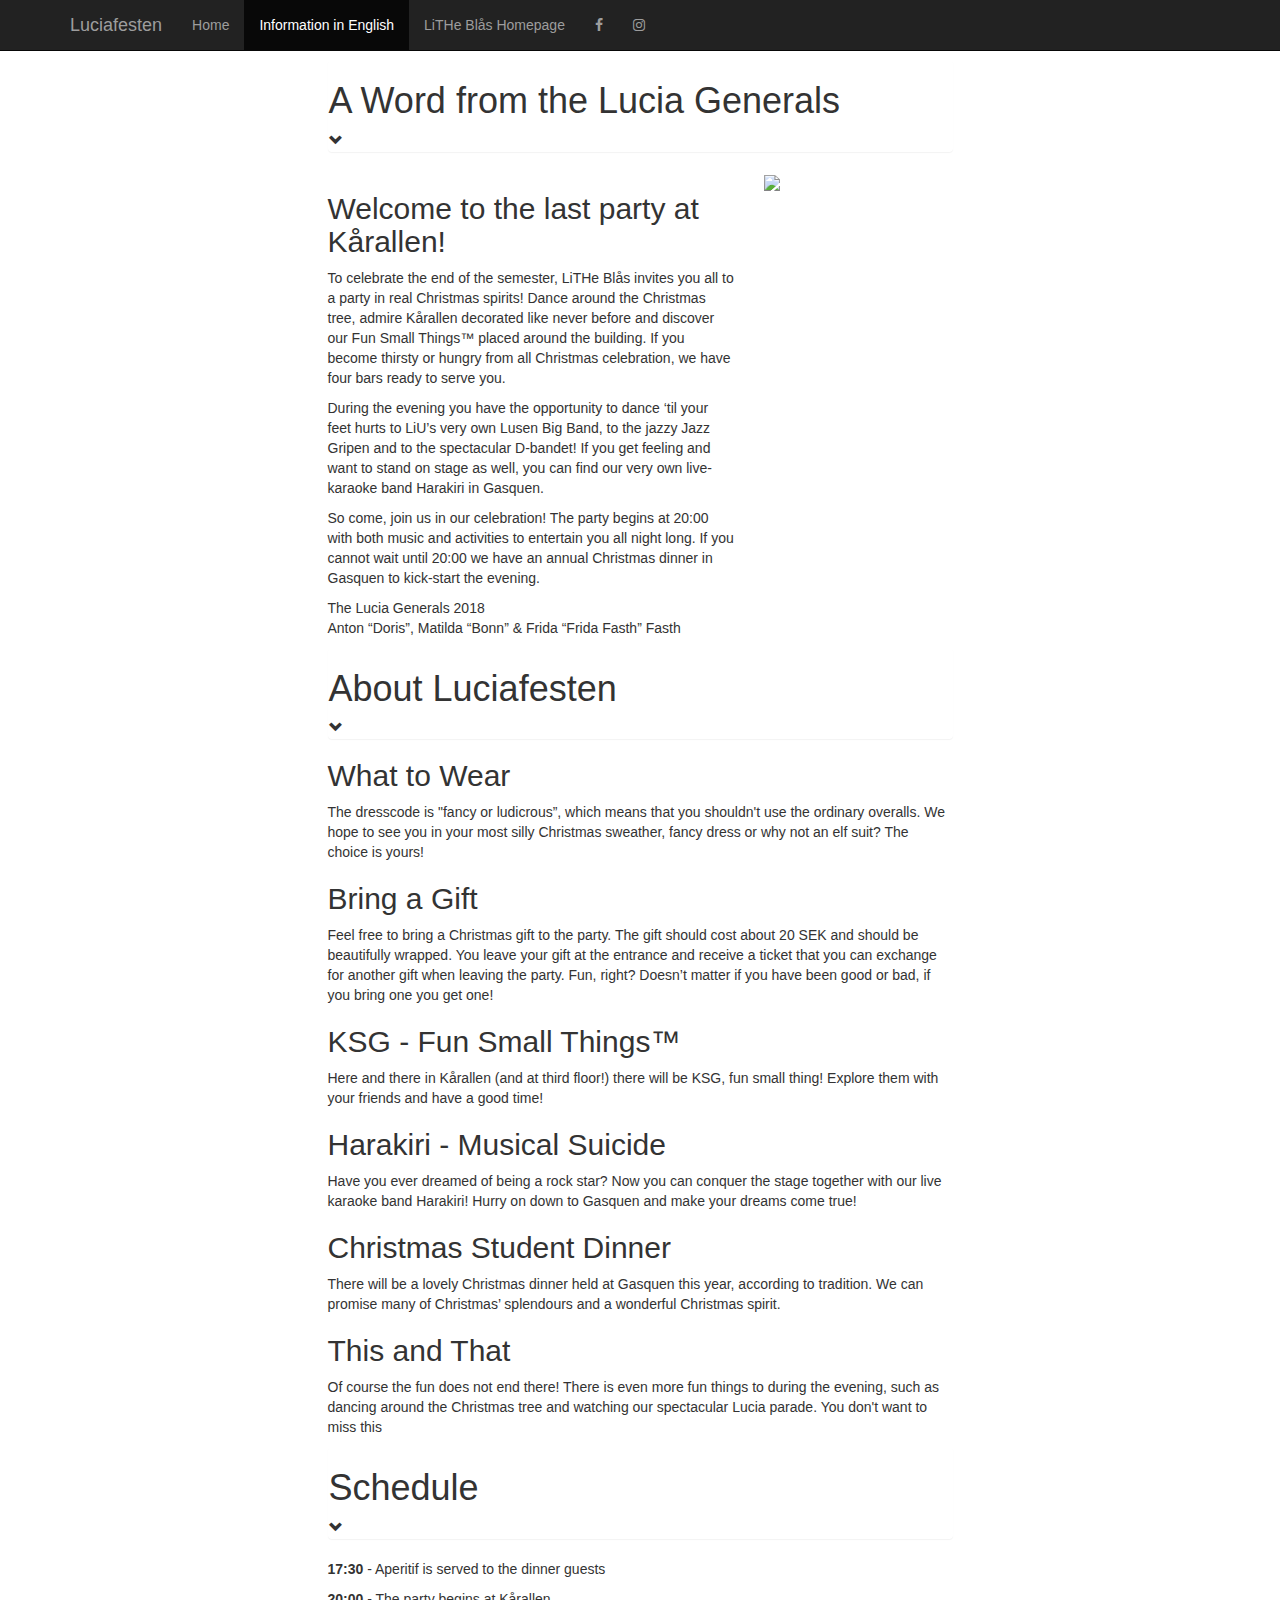
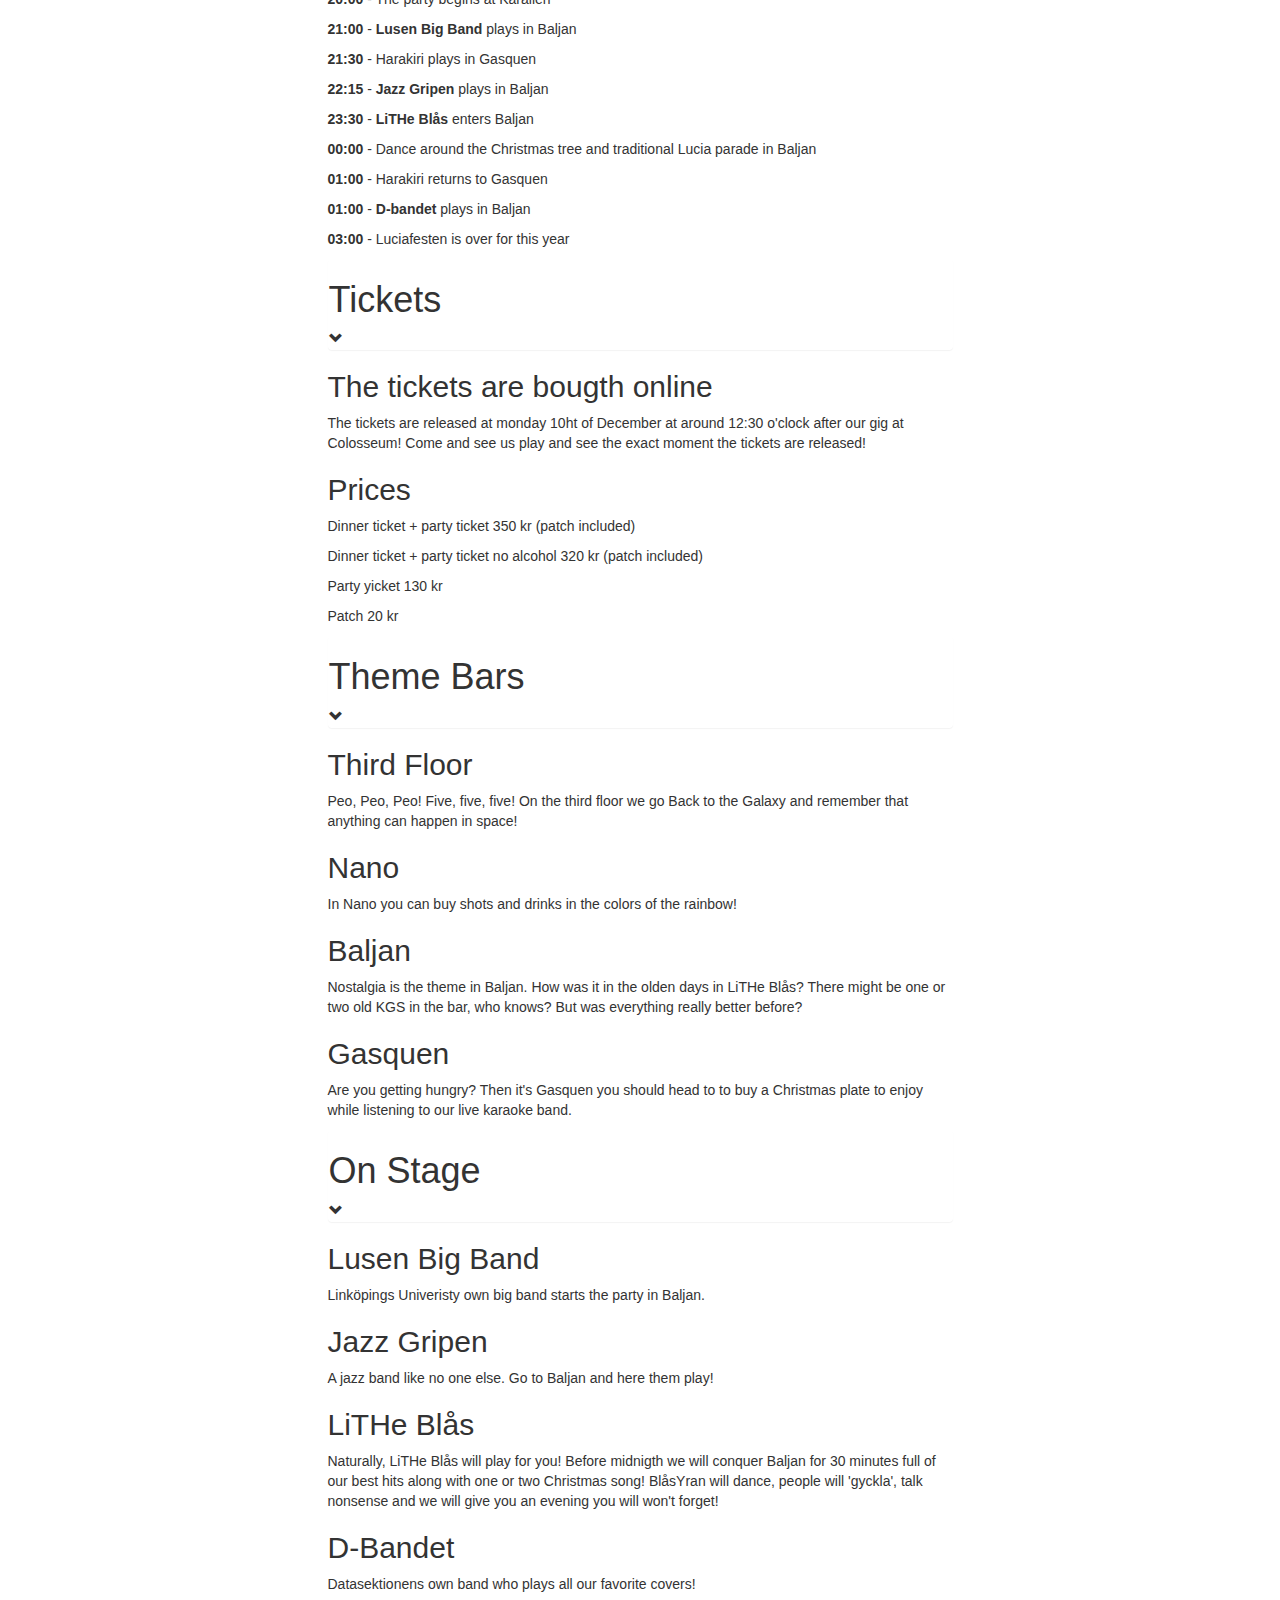
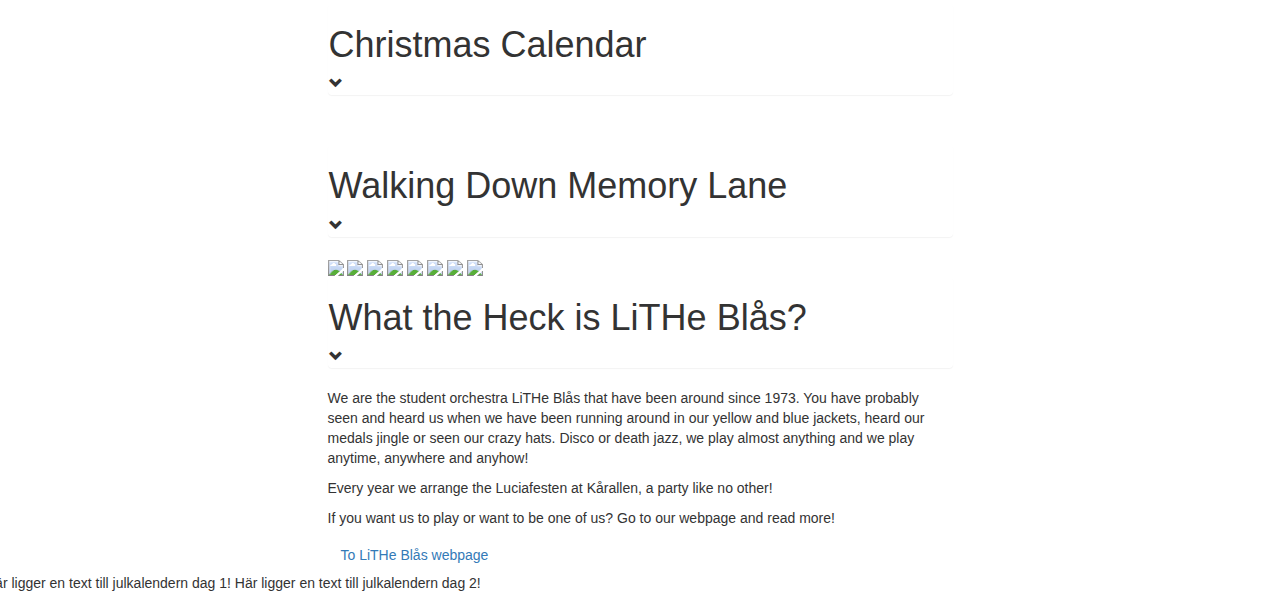
==== utrikiska.html @ 7c8d79d3 "Remove links to buy tickets" ====
<!DOCTYPE html>
<html lang="en">
  <head>

    <!-- Global site tag (gtag.js) - Google Analytics -->
    <script async src="https://www.googletagmanager.com/gtag/js?id=UA-110199426-1"></script>
    <script>
      window.dataLayer = window.dataLayer || [];
      function gtag(){dataLayer.push(arguments);}
      gtag('js', new Date());
      gtag('config', 'UA-110199426-1');
    </script>

    <title>Luciafesten</title>
    <meta charset="utf-8">
    <meta http-equiv="X-UA-Compatible" content="IE=edge">
    <meta name="viewport" content="width=device-width, initial-scale=1.0">
    <meta name="description" content="">
    <meta name="author" content="">
    <meta property="og:image" content="img/tubaFace.png">
    <meta property="og:image:type" content="img/tubaFace.png">
    <meta property="og:image:width" content="1024">
    <meta property="og:image:height" content="1024">
    <link rel="shortcut icon" href="img\BlottarTuban.ico">

    <!-- FONTS -->
    <link href="https://fonts.googleapis.com/css?family=Lobster" rel="stylesheet">
    <link href="https://fonts.googleapis.com/css?family=Charmonman:400,700" rel="stylesheet">
    <link href="https://fonts.googleapis.com/css?family=Indie+Flower" rel="stylesheet">

    <!-- Bootstrap core CSS -->
    <link href="https://maxcdn.bootstrapcdn.com/bootstrap/3.3.7/css/bootstrap.min.css" rel="stylesheet">
    <!-- Custom styles for this template -->
    <link href="style.css" rel="stylesheet">
    <!-- Add icon library -->
    <link rel="stylesheet" href="https://cdnjs.cloudflare.com/ajax/libs/font-awesome/4.7.0/css/font-awesome.min.css">

  </head>
  <body>
    <div class="navbar navbar-fixed-top navbar-inverse" role="navigation">
      <div class="container">
        <div class="navbar-header">
          <button type="button" class="navbar-toggle" data-toggle="collapse" data-target=".navbar-collapse">
            <span class="sr-only">Toggle navigation</span>
            <span class="icon-bar"></span>
            <span class="icon-bar"></span>
            <span class="icon-bar"></span>
          </button>
          <a class="navbar-brand" href="index.html">Luciafesten</a>
        </div>
        <div class="collapse navbar-collapse">
          <ul class="nav navbar-nav">
            <li><a href="index.html">Home</a></li>
            <!--<li><a href="https://billio.app/luciafesten" class="buyTicket">Buy Ticket</a></li>-->
            <li class="active"><a href="utrikiska.html">Information in English</a></li>
            <li><a href="http://litheblas.org/sv/">LiTHe Blås Homepage</a></li>
            <li class="right"><a href="https://www.facebook.com/events/182769615611567" class="fa fa-facebook"></a></li>
            <li class="right"><a href="https://www.instagram.com/litheblas/" class="fa fa-instagram"></a></li>
          </ul>
        </div><!-- /.nav-collapse -->
      </div><!-- /.container -->
    </div><!-- /.navbar -->

    <div class="row">
      <div class="col-md-3"></div>
      <div class="col-md-6 bigImage">
        <img id="datum" src="img/datum.png">
        <img id="luciafestenImage" src="img/luciafesten.png">
      </div>
      <div class="col-md-3"></div>
    </div>
    <div class="row">
      <div class="col-md-3"></div>
      <div class="col-md-6 bigImage">
        <img id="blottarImage" src="img/tubaClosed.png">
      </div>
      <div class="col-md-3"></div>
    </div>

    <div class="row">
      <div class="col-md-3"></div>
      <div class="col-md-6 countdownDiv">
        <h3 id="countdown"></h3>
      </div>
      <div class="col-md-3"></div>
    </div>


    <!-- Start of panel -->
    <div class="row">
      <div class="col-md-3"></div>
      <div class="col-md-6">
        <div class="panel">
          <h1>A Word from the Lucia Generals</h1>
          <span class="glyphicon glyphicon-chevron-down"></span>
        </div>
        <div class="textcontainer">
          <div class="row">
            <div class="col-md-8">
              <h2>Welcome to the last party at Kårallen!</h2>
              <p>To celebrate the end of the semester, LiTHe Blås invites you all to a party in real Christmas spirits! Dance around the Christmas tree, admire Kårallen decorated like never before and discover our Fun Small Things™ placed around the building. If you become thirsty or hungry from all Christmas celebration, we have four bars ready to serve you.</p>
              <p>During the evening you have the opportunity to dance ‘til your feet hurts to LiU’s very own Lusen Big Band, to the jazzy Jazz Gripen and to the spectacular D-bandet! If you get feeling and want to stand on stage as well, you can find our very own live-karaoke band Harakiri in Gasquen.</p>
              <p>So come, join us in our celebration! The party begins at 20:00 with both music and activities to entertain you all night long. If you cannot wait until 20:00 we have an annual Christmas dinner in Gasquen to kick-start the evening.</p>
              <p>The Lucia Generals 2018<br><span class="handwritten">Anton “Doris”,    Matilda “Bonn”  &  Frida “Frida Fasth” Fasth</span></p>
            </div>
            <div class="col-md-4">
              <img id="luciageneralernaImage" src="img/luciageneralerna.jpg">
            </div>
          </div>
        </div>
      </div>
      <div class="col-md-3"></div>
    </div>
    <!-- End of panel -->

    <!-- Start of panel -->
    <div class="row">
      <div class="col-md-3"></div>
      <div class="col-md-6">
        <div class="panel">
          <h1>About Luciafesten</h1>
          <span class="glyphicon glyphicon-chevron-down"></span>
        </div>
        <div class="textcontainer">
          <h2>What to Wear</h2>
          <p>The dresscode is "fancy or ludicrous”, which means that you shouldn't use the ordinary overalls. We hope to see you in your most silly Christmas sweather, fancy dress or why not an elf suit? The choice is yours!
          </p>
          <h2>Bring a Gift</h2>
          <p>Feel free to bring a Christmas gift to the party. The gift should cost about 20 SEK and should be beautifully wrapped. You leave your gift at the entrance and receive a ticket that you can exchange for another gift when leaving the party. Fun, right? Doesn’t matter if you have been good or bad, if you bring one you get one!
          </p>
          <h2>KSG - Fun Small Things™</h2>
          <p>Here and there in Kårallen (and at third floor!) there will be KSG, fun small thing! Explore them with your friends and have a good time!
          </p>
          <h2>Harakiri - Musical Suicide</h2>
          <p>Have you ever dreamed of being a rock star? Now you can conquer the stage together with our live karaoke band Harakiri! Hurry on down to Gasquen and make your dreams come true!</p>
          <h2>Christmas Student Dinner</h2>
          <p>There will be a lovely Christmas dinner held at Gasquen this year, according to tradition. We can promise many of Christmas’ splendours and a wonderful Christmas spirit.</p>
          <h2>This and That</h2>
          <p>Of course the fun does not end there! There is even more fun things to during the evening, such as dancing around the Christmas tree and watching our spectacular Lucia parade. You don't want to miss this</p>
        </div>

      </div>
      <div class="col-md-3"></div>
    </div>
    <!-- End of panel -->

    <!-- Start of panel -->
    <div class="row">
      <div class="col-md-3"></div>
      <div class="col-md-6">
        <div class="panel">
          <h1>Schedule</h1>
          <span class="glyphicon glyphicon-chevron-down"></span>
        </div>
        <div class="textcontainer">
          <p><b>17:30</b>
          - Aperitif is served to the dinner guests</p>
          <p><b>20:00 </b>
          - The party begins at Kårallen</p>
          <p><b>21:00</b>
          - <b>Lusen Big Band</b> plays in Baljan</p>
          <p><b>21:30</b>
          - Harakiri plays in Gasquen</p>
          <p><b>22:15</b>
          - <b>Jazz Gripen</b> plays in Baljan</p>
          <p><b>23:30</b>
          - <b>LiTHe Blås</b> enters Baljan</p>
          <p><b>00:00</b>
          - Dance around the Christmas tree and traditional Lucia parade in Baljan</p>
          <p><b>01:00</b>
          - Harakiri returns to Gasquen</p>
          <p><b>01:00</b>
          - <b>D-bandet</b> plays in Baljan</p>
          <p><b>03:00</b>
          - Luciafesten is over for this year</p>
        </div>
      </div>
      <div class="col-md-3"></div>
    </div>
    <!-- End of panel -->

    <!-- Start of panel -->
    <div class="row">
      <div class="col-md-3"></div>
      <div class="col-md-6">
        <div class="panel">
          <h1>Tickets</h1>
          <span class="glyphicon glyphicon-chevron-down"></span>
        </div>
        <div class="textcontainer">
          <h2>The tickets are bougth online</h2>
          <p>The tickets are released at monday 10ht of December at around 12:30 o'clock after our gig at Colosseum! Come and see us play and see the exact moment the tickets are released!</p>
          <h2>Prices</h2>
          <p>Dinner ticket + party ticket 350 kr (patch included)</p>
          <p>Dinner ticket + party ticket no alcohol 320 kr (patch included)</p>
          <p>Party yicket 130 kr</p>
          <p>Patch 20 kr</p>
          <!--<a href="https://billio.app/luciafesten" class="btn btn-outline-biljett" role="button">Buy ticket!</a>-->
        </div>
      </div>
      <div class="col-md-3"></div>
    </div>
    <!-- End of panel -->

    <!-- Start of panel -->
    <div class="row">
      <div class="col-md-3"></div>
      <div class="col-md-6">
        <div class="panel">
          <h1>Theme Bars</h1>
          <span class="glyphicon glyphicon-chevron-down"></span>
        </div>
        <div class="textcontainer">
          <h2>Third Floor</h2>
          <p>Peo, Peo, Peo! Five, five, five! On the third floor we go Back to the Galaxy and remember that anything can happen in space!</p>
          <h2>Nano</h2>
          <p>In Nano you can buy shots and drinks in the colors of the rainbow!</p>
          <h2>Baljan</h2>
          <p>Nostalgia is the theme in Baljan. How was it in the olden days in LiTHe Blås? There might be one or two old KGS in the bar, who knows? But was everything really better before?</p>
          <h2>Gasquen</h2>
          <p>Are you getting hungry? Then it's Gasquen you should head to to buy a Christmas plate to enjoy while listening to our live karaoke band.</p>

        </div>
      </div>
      <div class="col-md-3"></div>
    </div>
    <!-- End of panel -->

    <!-- Start of panel -->
    <div class="row">
      <div class="col-md-3"></div>
      <div class="col-md-6">
        <div class="panel">
          <h1>On Stage</h1>
          <span class="glyphicon glyphicon-chevron-down"></span>
        </div>
        <div class="textcontainer">
          <h2>Lusen Big Band</h2>
          <p>Linköpings Univeristy own big band starts the party in Baljan.</p>
          <h2>Jazz Gripen</h2>
          <p>A jazz band like no one else. Go to Baljan and here them play!</p>
          <h2>LiTHe Blås</h2>
          <p>Naturally, LiTHe Blås will play for you! Before midnigth we will conquer Baljan for 30 minutes full of our best hits along with one or two Christmas song! BlåsYran will dance, people will 'gyckla', talk nonsense and we will give you an evening you will won't forget!</p>
          <h2>D-Bandet</h2>
          <p>Datasektionens own band who plays all our favorite covers!</p>
        </div>
      </div>
      <div class="col-md-3"></div>
    </div>
    <!-- End of panel -->

    <!-- Start of panel -->
    <div class="row">
      <div class="col-md-3"></div>
      <div class="col-md-6">
        <div class="panel">
          <h1>Christmas Calendar </h1>
          <span class="glyphicon glyphicon-chevron-down"></span>
        </div>
        <div class="textcontainer">
          <div  style="text-align: center">
            <img id="kalender" src="">
            <p id="kalenderText"></p>
          </div>
        </div>

      </div>
      <div class="col-md-3"></div>
    </div>
    <!-- End of panel -->

    <!-- Start of panel -->
    <div class="row">
      <div class="col-md-3"></div>
      <div class="col-md-6">
        <div class="panel">
          <h1>Walking Down Memory Lane</h1>
          <span class="glyphicon glyphicon-chevron-down"></span>
        </div>
        <div class="textcontainer">
          <div id="gallery-div">
            <img class="gallery" src="img/luciafesten-bilder/trumpet-gyckel.jpg">
            <img class="gallery" src="img/luciafesten-bilder/sittning.jpg">
            <img class="gallery" src="img/luciafesten-bilder/julgran.jpg">
            <img class="gallery" src="img/luciafesten-bilder/ksg-cykel.jpg">
            <img class="gallery" src="img/luciafesten-bilder/luciatag.jpg">
            <img class="gallery" src="img/luciafesten-bilder/ksg-korthus.jpg">
            <img class="gallery" src="img/luciafesten-bilder/blaset-sång.jpg">
            <img class="gallery" src="img/luciafesten-bilder/luciafest-publik.jpg">
          </div>
        </div>
      </div>
      <div class="col-md-3"></div>
    </div>
    <!-- End of panel -->

    <!-- Start of panel -->
    <div class="row">
      <div class="col-md-3"></div>
      <div class="col-md-6">
        <div class="panel">
          <h1>What the Heck is <span class=lithe-blas>LiTHe Blås</span>?</h1>
          <span class="glyphicon glyphicon-chevron-down"></span>
        </div>
        <div class="textcontainer">
          <p>We are the student orchestra LiTHe Blås that have been around since 1973. You have probably seen and heard us when we have been running around in our yellow and blue jackets, heard our medals jingle or seen our crazy hats. Disco or death jazz, we play almost anything and we play anytime, anywhere and anyhow!</p>
          <p>Every year we arrange the Luciafesten at Kårallen, a party like no other!</p>
          <p>If you want us to play or want to be one of us? Go to our webpage and read more!</p>
          <a href="http://litheblas.org/sv/" class="btn btn-outline-litheblas" role="button">To LiTHe Blås webpage</a>
      </div>
      <div class="col-md-3"></div>
    </div>
    <!-- End of panel -->

    <!-- Start of Spons row -->
    <div class="row sponsorRow">
    </div>
    <!-- End of spons row -->

    <!-- Placed at the end of the document so the pages load faster -->
    <script src="https://code.jquery.com/jquery-1.10.2.min.js"></script>
    <script src="https://maxcdn.bootstrapcdn.com/bootstrap/3.3.7/js/bootstrap.min.js"></script>
    <script src="panels.js"></script>
    <script src="imagePlacement.js"></script>

  </body>
</html>

<span class="noshow" id="kalenderText1">
Här ligger en text till julkalendern dag 1!
</span>
<span class="noshow" id="kalenderText2">
Här ligger en text till julkalendern dag 2!
</span>
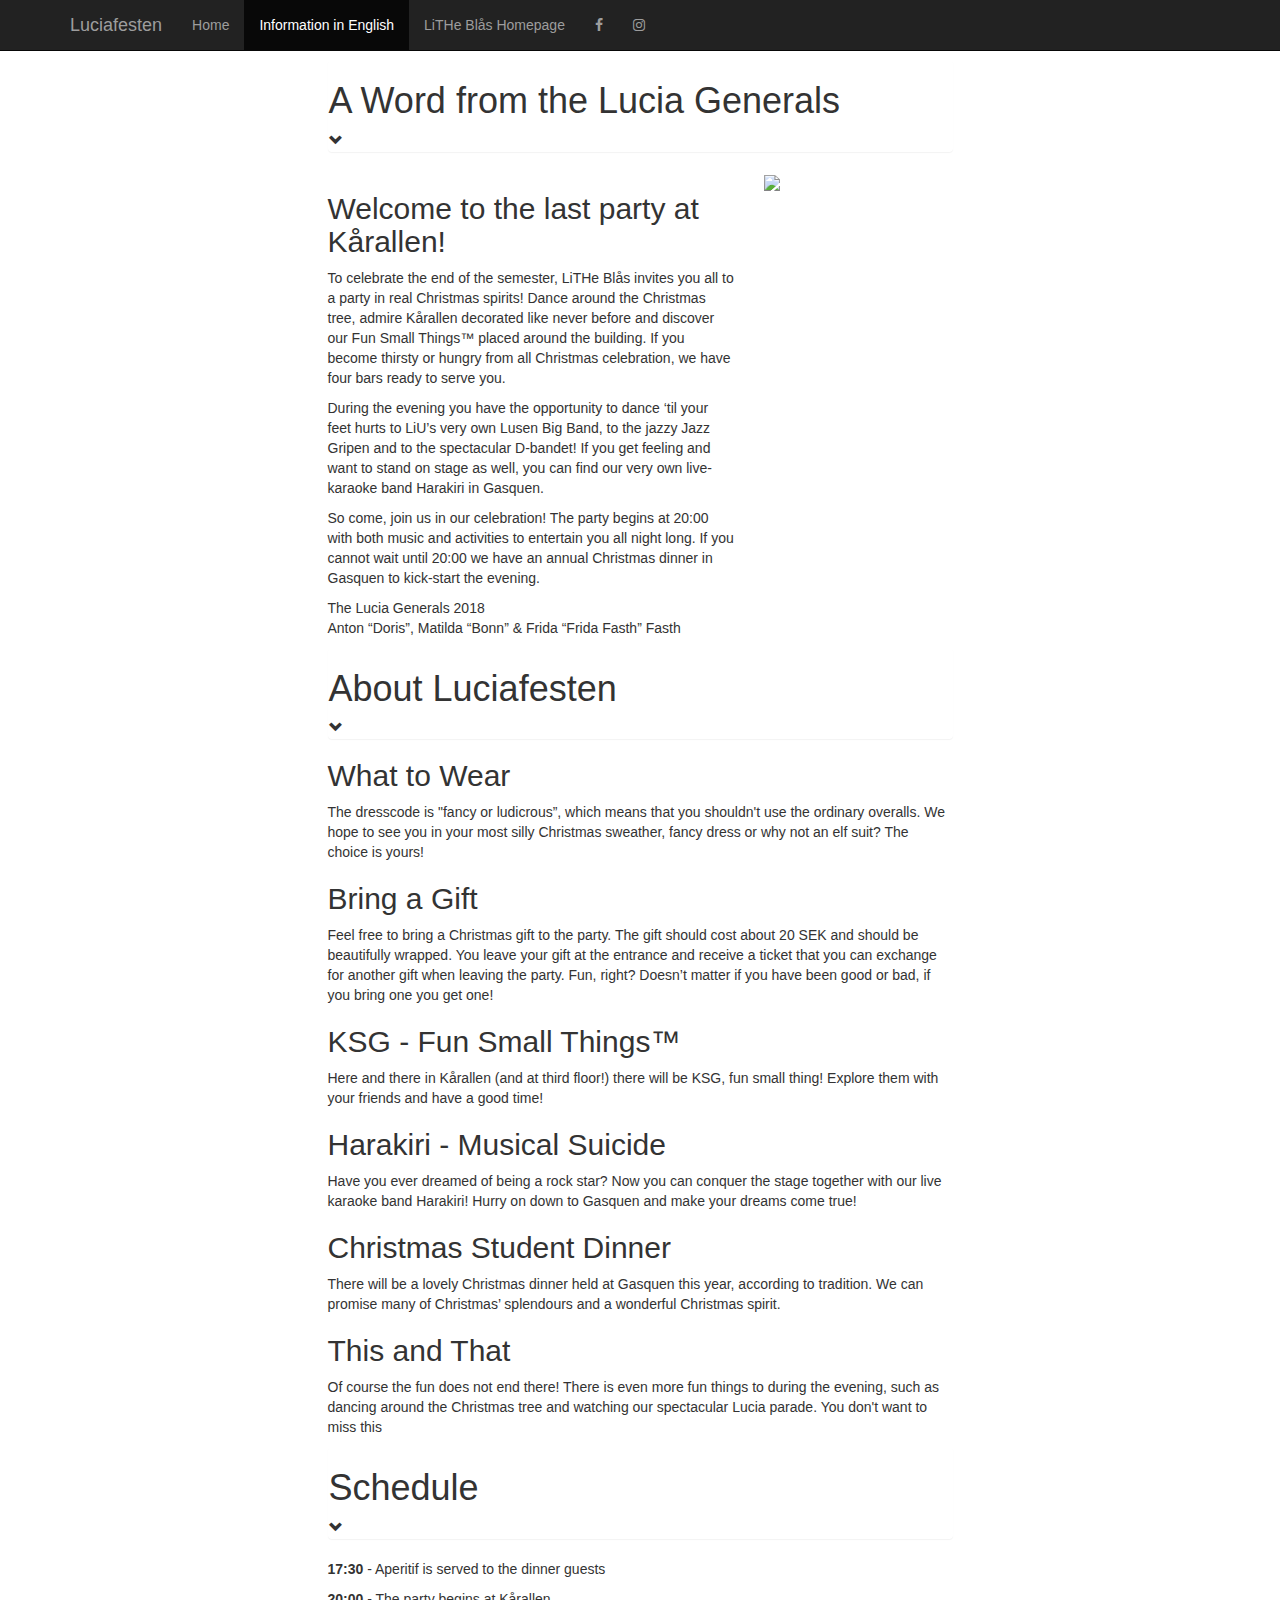
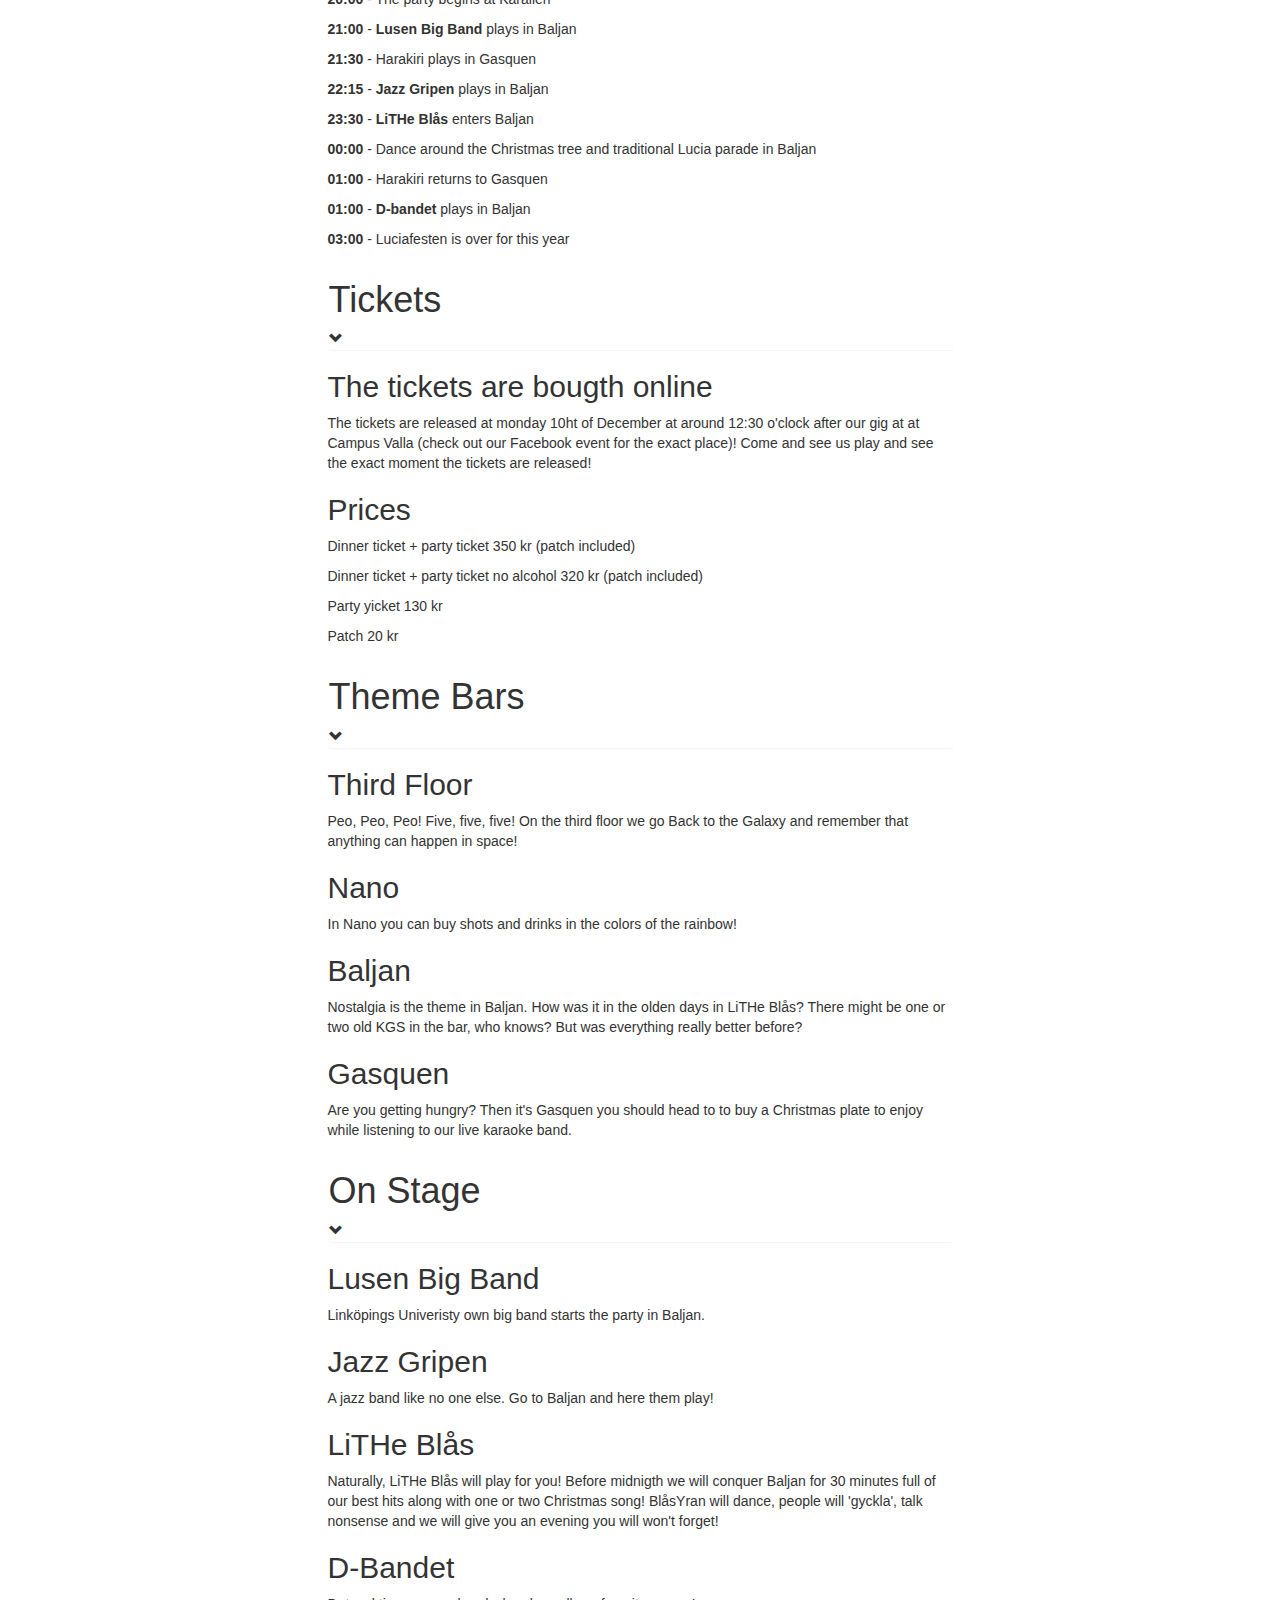
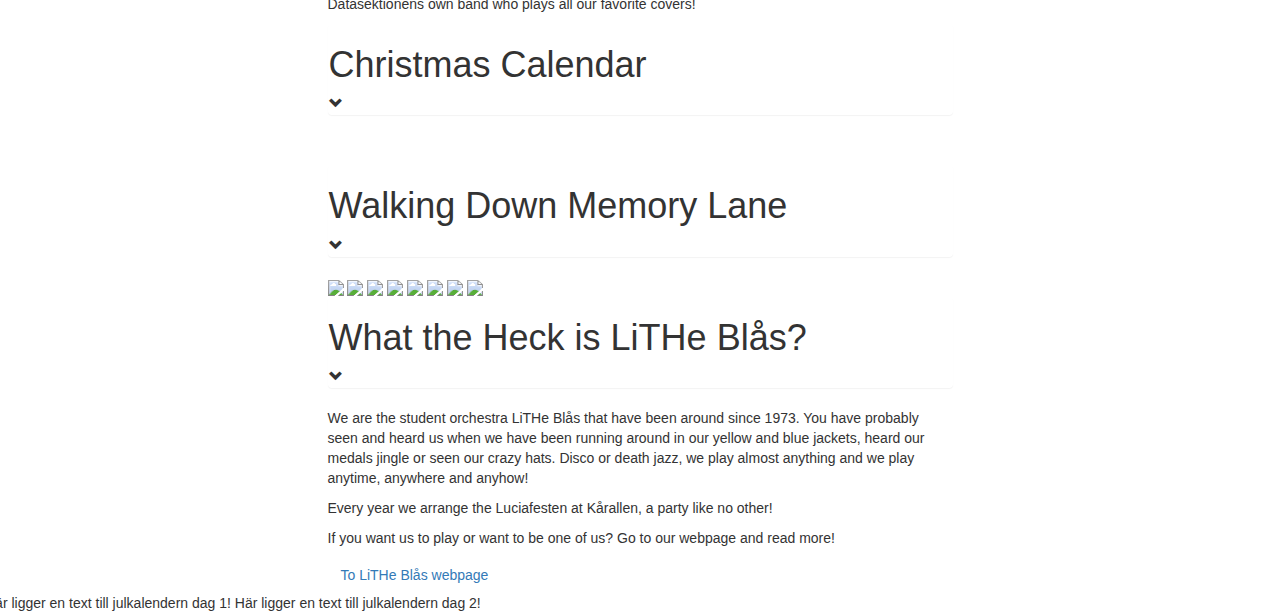
==== commit 12391f0d: "Remove spelplats" ====
--- a/utrikiska.html
+++ b/utrikiska.html
@@ -189,7 +189,7 @@
         </div>
         <div class="textcontainer">
           <h2>The tickets are bougth online</h2>
-          <p>The tickets are released at monday 10ht of December at around 12:30 o'clock after our gig at Colosseum! Come and see us play and see the exact moment the tickets are released!</p>
+          <p>The tickets are released at monday 10ht of December at around 12:30 o'clock after our gig at at Campus Valla (check out our Facebook event for the exact place)! Come and see us play and see the exact moment the tickets are released!</p>
           <h2>Prices</h2>
           <p>Dinner ticket + party ticket 350 kr (patch included)</p>
           <p>Dinner ticket + party ticket no alcohol 320 kr (patch included)</p>
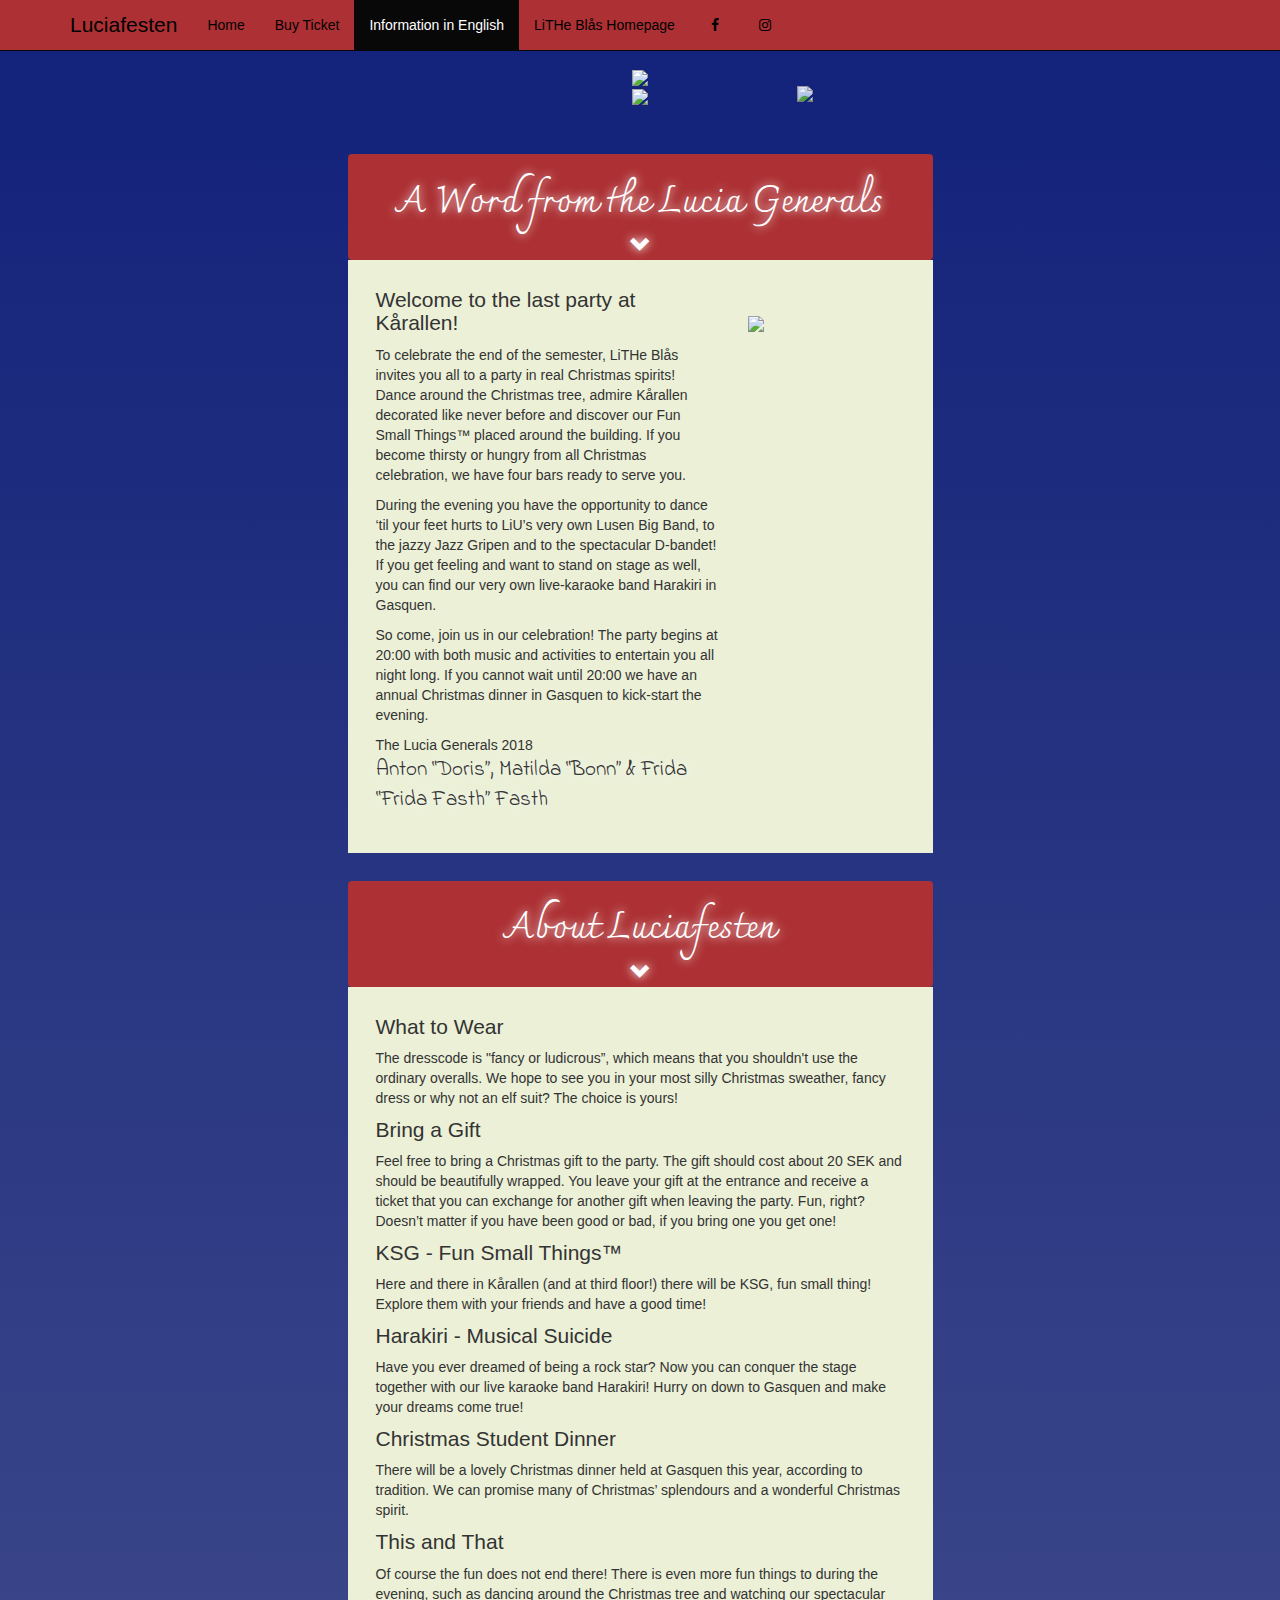
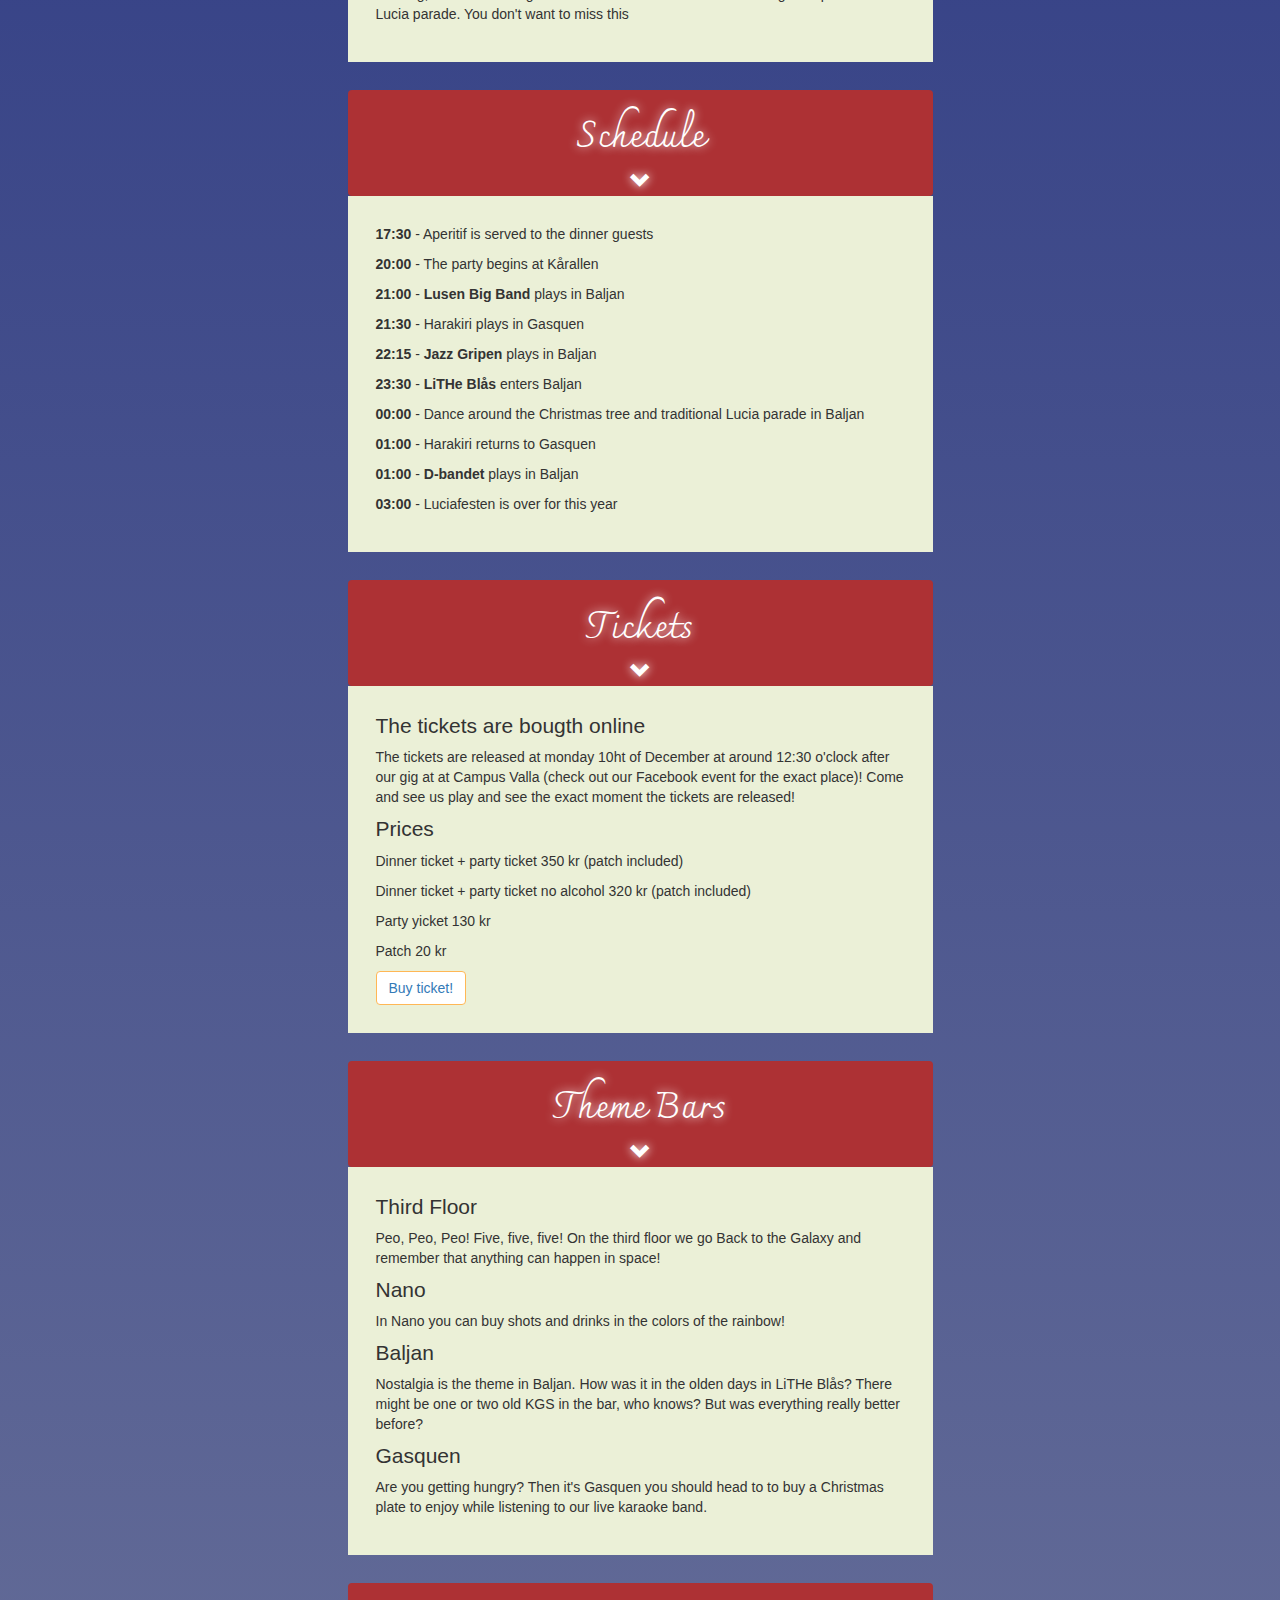
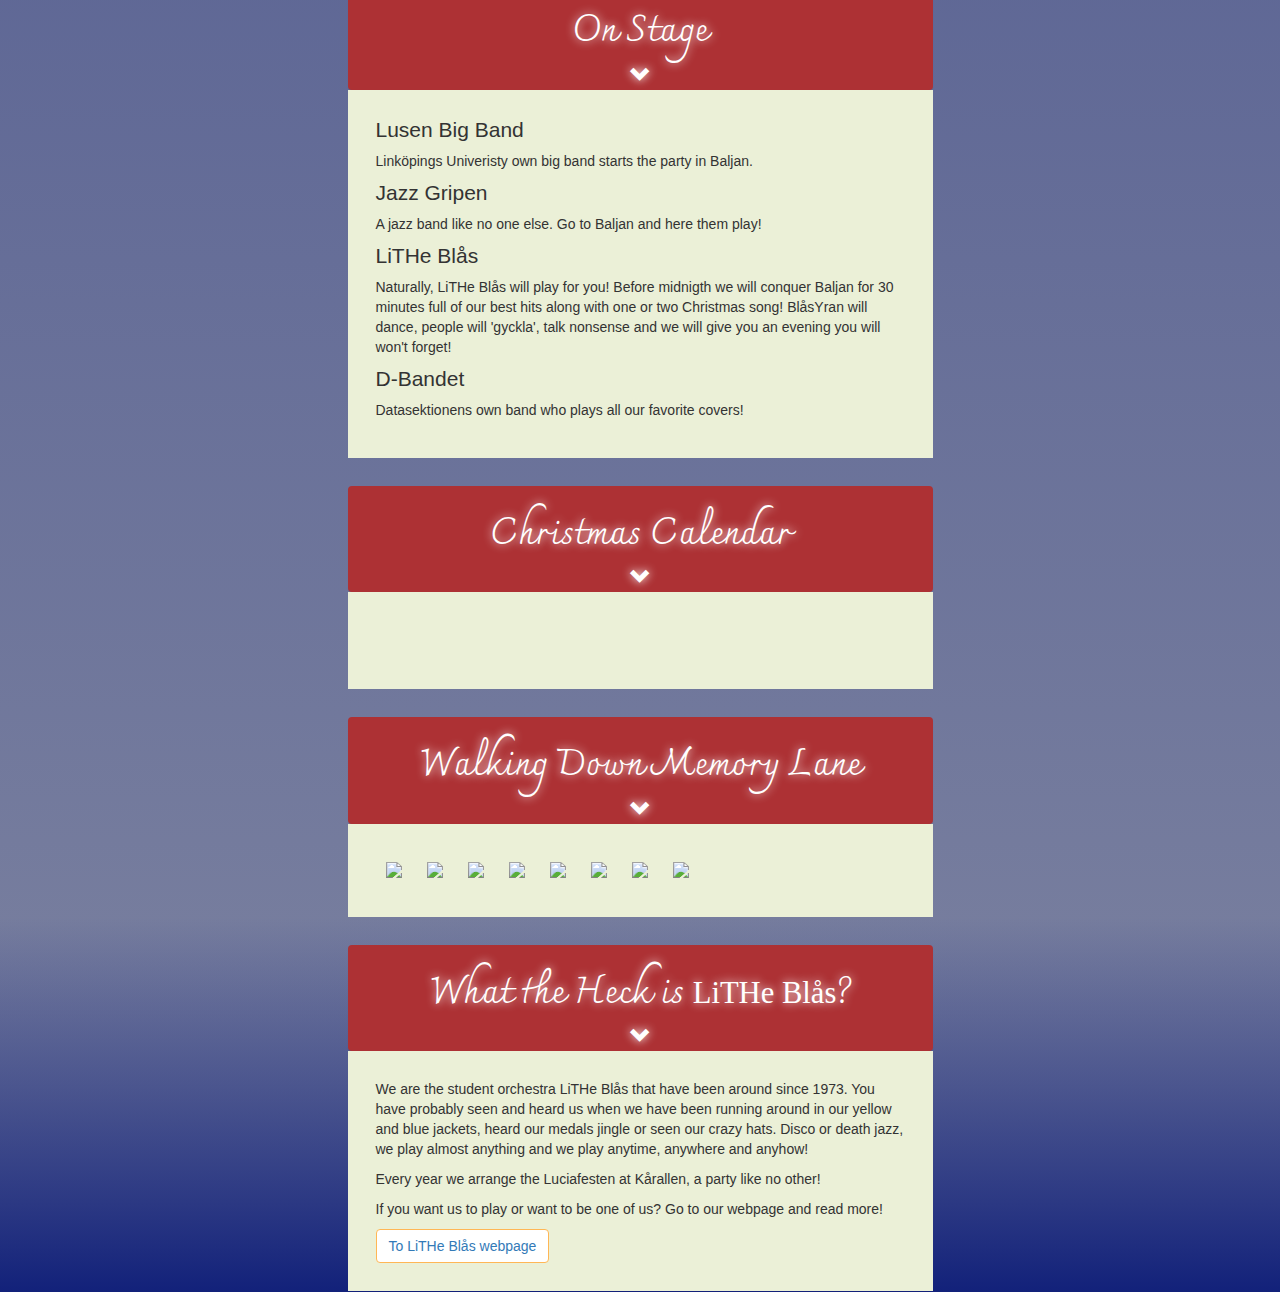
==== commit 874c24ec: "Added back buy link" ====
--- a/utrikiska.html
+++ b/utrikiska.html
@@ -51,7 +51,7 @@
         <div class="collapse navbar-collapse">
           <ul class="nav navbar-nav">
             <li><a href="index.html">Home</a></li>
-            <!--<li><a href="https://billio.app/luciafesten" class="buyTicket">Buy Ticket</a></li>-->
+            <li><a href="https://billio.app/luciafesten/" class="buyTicket">Buy Ticket</a></li>
             <li class="active"><a href="utrikiska.html">Information in English</a></li>
             <li><a href="http://litheblas.org/sv/">LiTHe Blås Homepage</a></li>
             <li class="right"><a href="https://www.facebook.com/events/182769615611567" class="fa fa-facebook"></a></li>
@@ -195,7 +195,7 @@
           <p>Dinner ticket + party ticket no alcohol 320 kr (patch included)</p>
           <p>Party yicket 130 kr</p>
           <p>Patch 20 kr</p>
-          <!--<a href="https://billio.app/luciafesten" class="btn btn-outline-biljett" role="button">Buy ticket!</a>-->
+          <a href="https://billio.app/luciafesten/" class="btn btn-outline-biljett" role="button">Buy ticket!</a>
         </div>
       </div>
       <div class="col-md-3"></div>
--- a/style.css
+++ b/style.css
@@ -0,0 +1,239 @@
+html {
+  overflow-x: hidden;
+}
+
+body {
+  background-image: linear-gradient(rgb(18, 33, 122), rgb(127, 133, 161));
+  overflow-x: hidden;
+}
+
+h1 {
+  color: white;
+  font-family: 'Charmonman', cursive;
+  text-shadow: 0px 0px 10px white;
+  margin-top: 0.8em;
+}
+
+h2 {
+  font-size: 1.5em;
+  margin-top: 0;
+  color: #333333;
+}
+
+img{
+    max-width: 100%;
+}
+span {
+  text-shadow: 0px 0px 10px white;
+  font-size: 1.5em;
+}
+
+@font-face {
+  font-family: blaset;
+  src: url("Old English Five.ttf");
+}
+
+.lithe-blas {
+  font-family: blaset;
+  font-size: 0.85em;
+}
+
+.handwritten {
+  font-family: 'Indie Flower', cursive;
+}
+
+.countdownDiv {
+  text-align: center;
+  text-shadow: 0px 0px 0.5em black;
+  color: white;
+  opacity: 0.4;
+}
+
+@keyframes glowing {
+  0% { box-shadow: 0 0 -10px white; }
+  40% { box-shadow: 0 0 20px white; }
+  60% { box-shadow: 0 0 20px white; }
+  100% { box-shadow: 0 0 -10px white; }
+}
+
+.button-glow {
+  animation: glowing 1000ms infinite;
+}
+
+.button-glow-slow {
+  animation: glowing 2000ms infinite;
+}
+
+.panel {
+  min-height: 7em;
+  background-color: #ad3134;
+  text-align: center;
+  margin: 0;
+  margin-top: 2em;
+  cursor: pointer;
+}
+
+.textcontainer {
+  background-color: #ebf0d7;
+  padding: 2em;
+}
+
+.gallery {
+  margin: 2%;
+}
+
+#kalender {
+  max-width: 100%;
+  height: auto;
+}
+
+.kalender{
+    max-width: 100%;
+    height: auto;
+}
+
+.kalenderContainer{
+
+}
+
+.kalender-titel{
+    color:#c23434;
+    margin-top: 0.8em;
+}
+
+.col-md-6 {
+  padding-left: 2.5em;
+  padding-right: 2.5em;
+}
+
+.bigImage {
+  text-align: center;
+}
+
+.ikon {
+  width: 4em;
+  margin-top: 0.5em;
+}
+
+.sponsorRow {
+  margin: 0;
+  padding: 0;
+  text-align: center;
+  background-image: linear-gradient(rgba(127, 133, 161, 0), rgba(18, 33, 122, 255));
+}
+
+.sponsor {
+  padding: 2em;
+}
+
+.sponsorLogo {
+  margin: 0;
+  width: 46%;
+  padding: 0;
+}
+
+.snowFlake {
+  width: 4px;
+  height: 4px;
+  background-color: white;
+  position: absolute;
+  border-radius: 10px;
+  color: white;
+  font-size: 2em;
+  animation-name: snowAnimation;
+  animation-iteration-count: infinite;
+  animation-timing-function: linear;
+  animation-duration: 8s;
+  top:99%;
+  opacity: 0;
+}
+
+.noshow {
+  display: none;
+}
+
+@keyframes snowAnimation {
+  0% {top: 0%; opacity: 1}
+  100% {top: 99%; opacity: 0}
+}
+
+#kalenderText {
+  font-size: 1.5em;
+  margin-top: 1em;
+}
+
+#blottarImage {
+  width: 70%;
+  margin: 0;
+  cursor: pointer;
+}
+
+#luciafestenImage {
+  margin: 0;
+  margin-top: 5em;
+  width: 100%;
+}
+
+#luciageneralernaImage {
+  margin-top: 2em;
+  width: 100%;
+}
+
+#datum {
+  position: absolute;
+  right: 10%;
+  top: 100%;
+  width: 16%;
+  opacity: 0.9;
+}
+
+/* Style all font awesome icons */
+.fa {
+    padding: 20px;
+    font-size: 30px;
+    width: 50px;
+    text-align: center;
+    text-decoration: none;
+}
+/* Add a hover effect if you want */
+.fa:hover {
+    opacity: 0.7;
+}
+.fa-facebook {
+    background: transparent;
+    color: white;
+}
+.fa-instagram {
+  background: transparent;
+  color: white;
+}
+
+.glyphicon {
+  color: white;
+}
+.navbar-inverse .navbar-brand {
+  color: black;
+  font-size: 1.5em;
+  font-weight: 500;
+}
+.navbar-inverse .navbar-nav>li>a {
+  color: black;
+}
+.navbar-inverse {
+  background-color: #ad3134;
+}
+.navbar-toggle {
+  border-radius: 3px; /* Fyrkantig (0px) eller rundad menyknapp(4px)*/
+  margin-right: 1em;
+}
+.navbar-inverse .navbar-toggle .icon-bar {
+  background-color: #67191b;  /* Färgen på menyrutans ränder*/
+}
+.btn.btn-outline-biljett {
+  background-color: white;
+  border-color: #ffb755;
+}
+.btn.btn-outline-litheblas {
+  background-color: white;
+  border-color: #ffb755;
+}
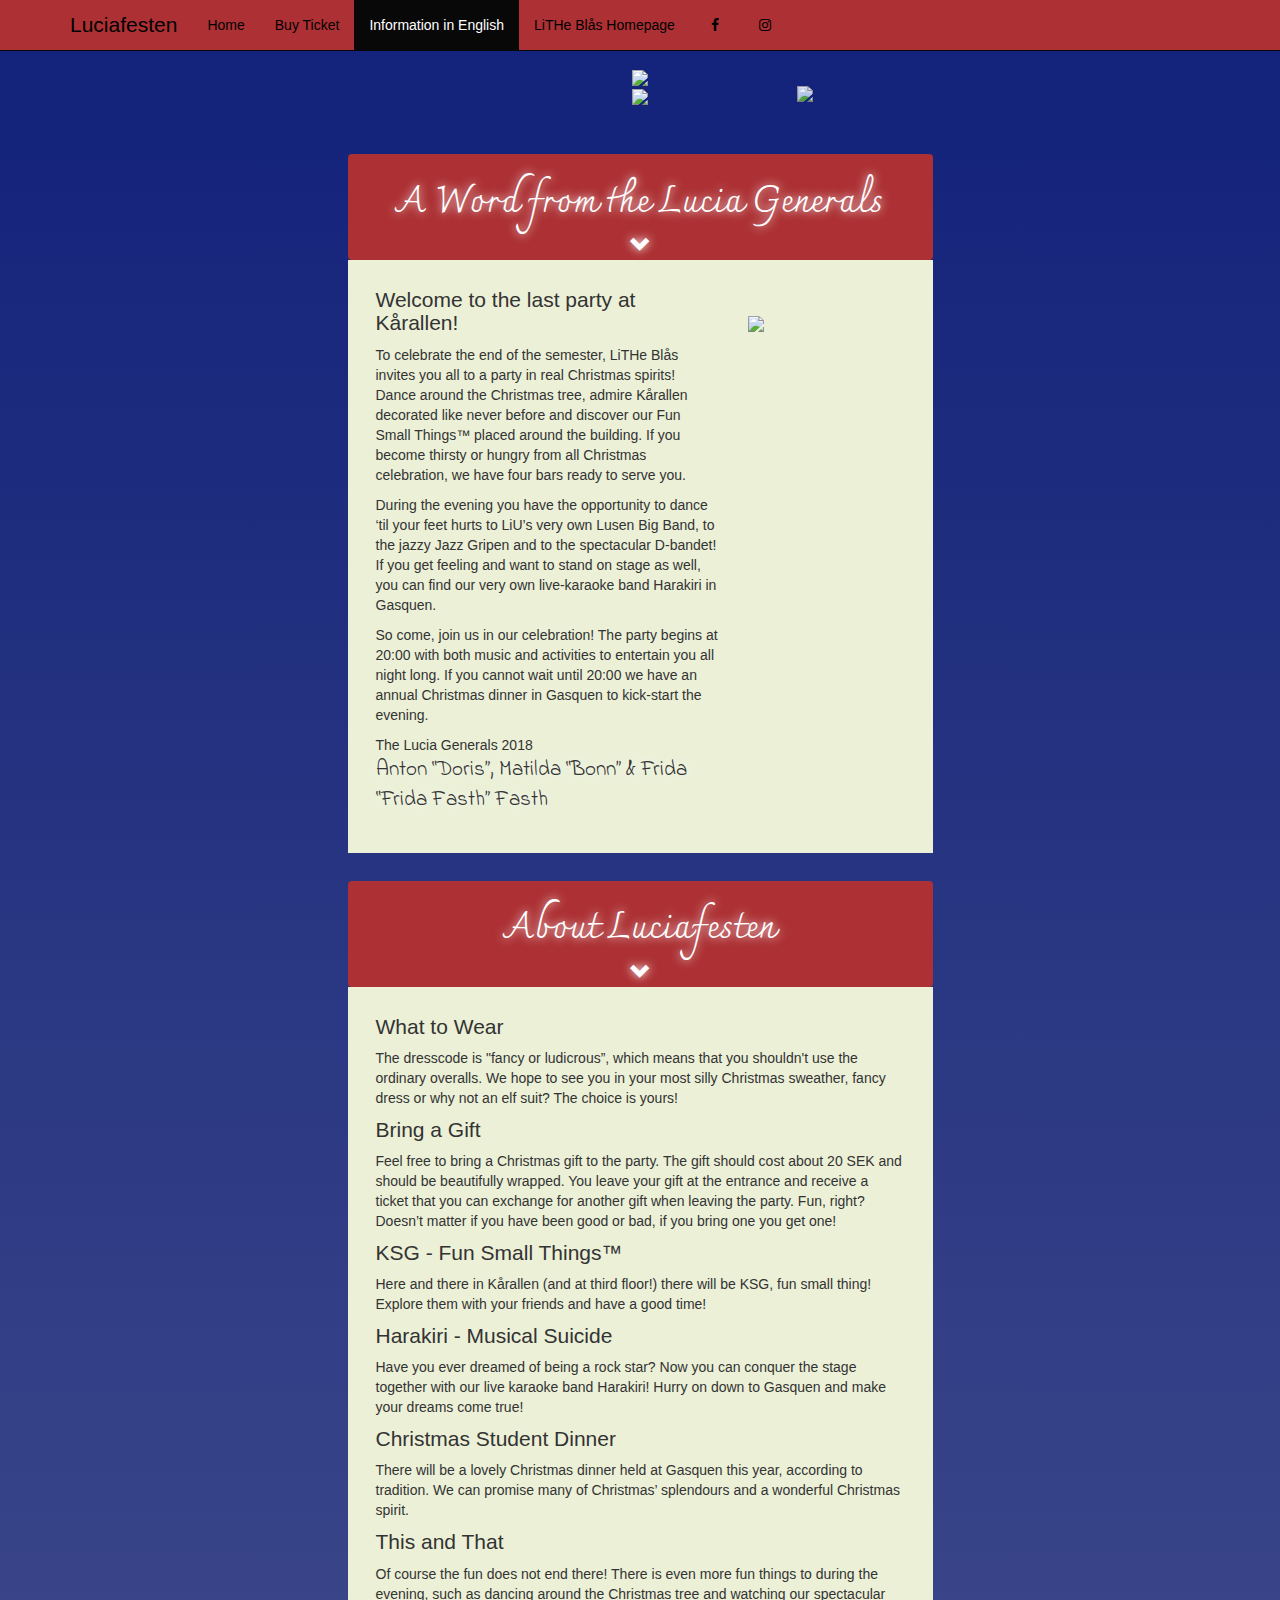
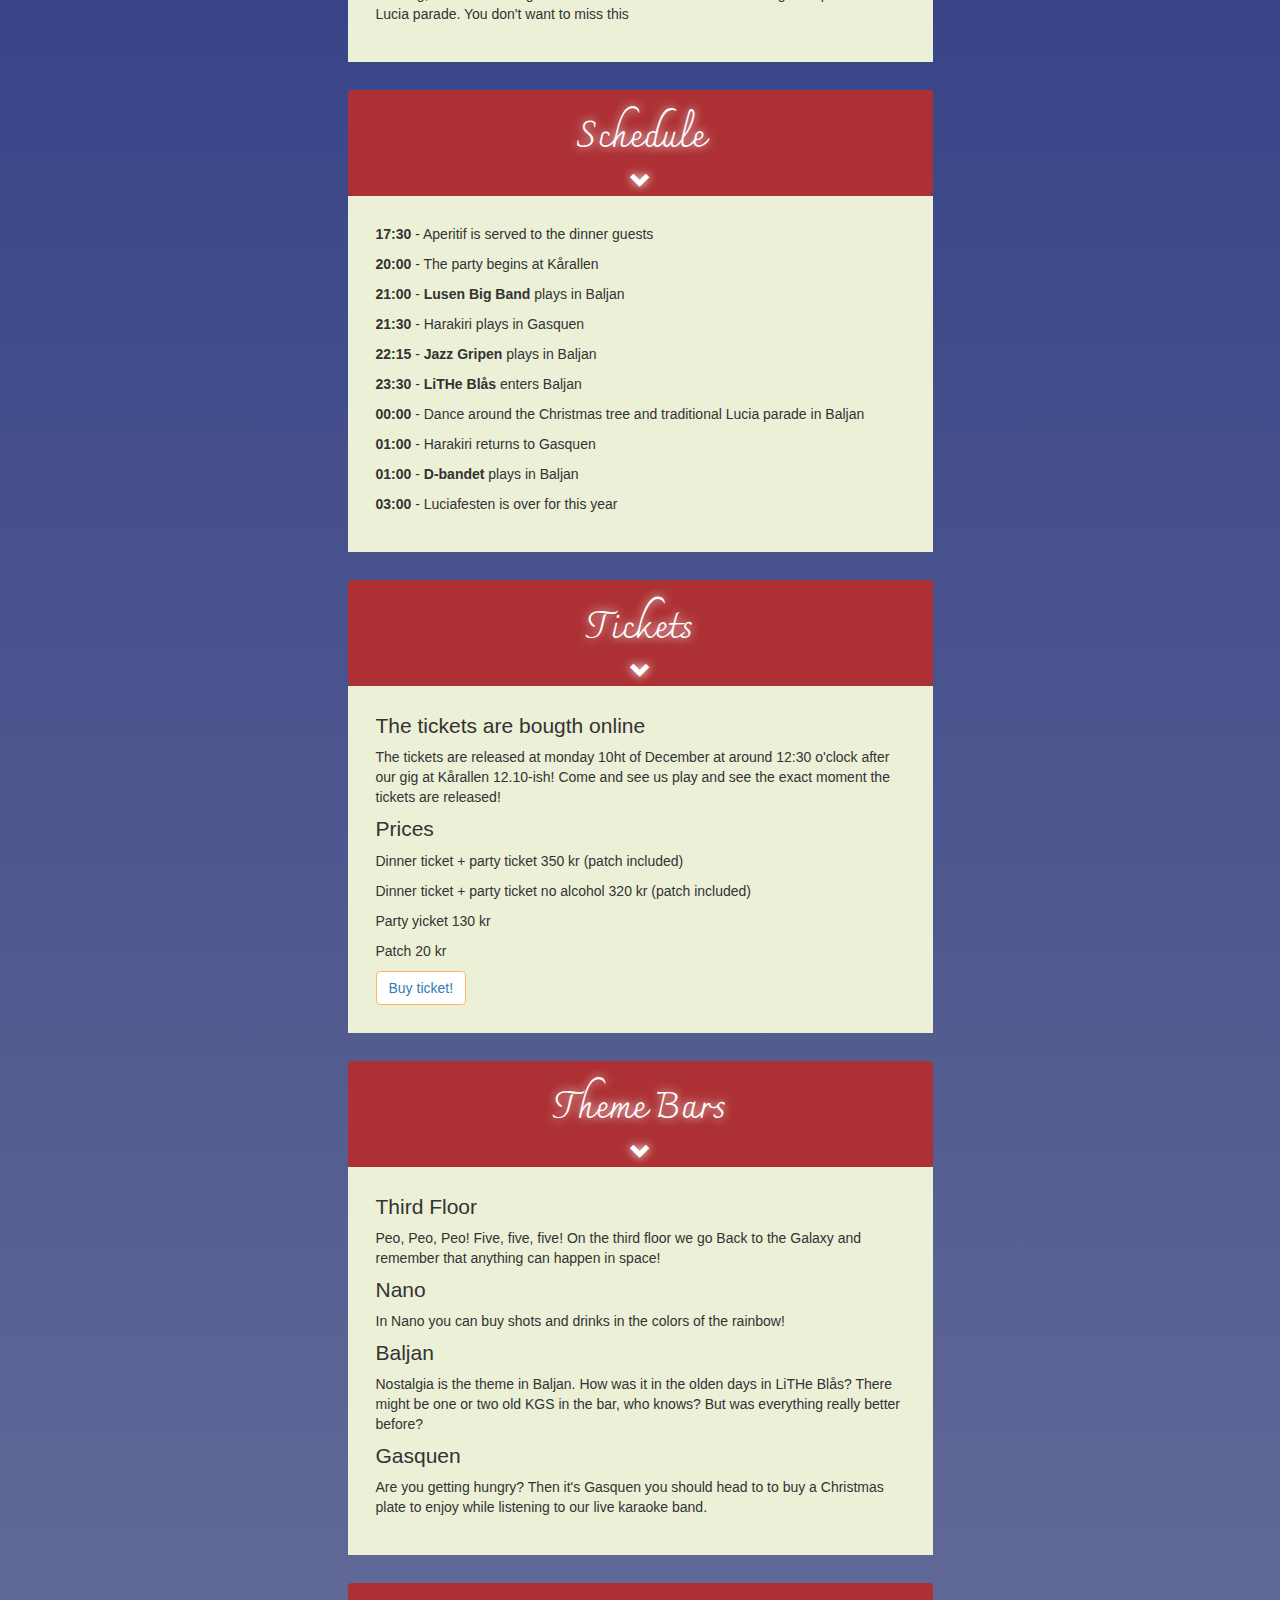
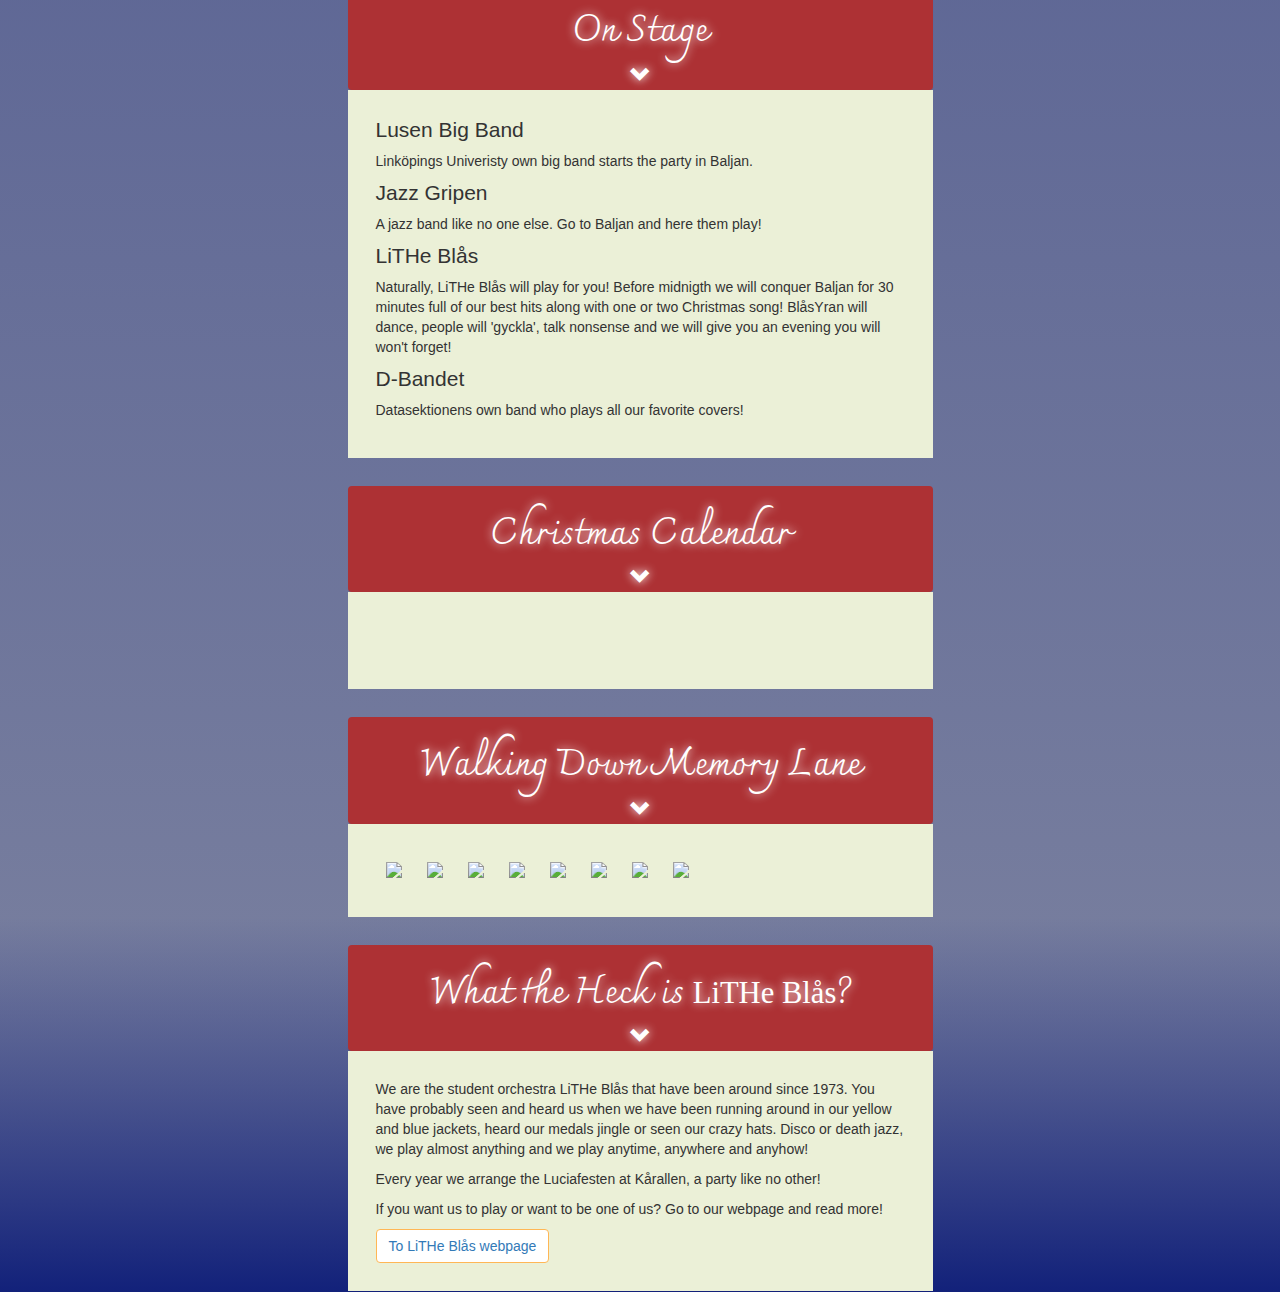
==== commit 241446ef: "More info in utrikiska" ====
--- a/utrikiska.html
+++ b/utrikiska.html
@@ -189,7 +189,7 @@
         </div>
         <div class="textcontainer">
           <h2>The tickets are bougth online</h2>
-          <p>The tickets are released at monday 10ht of December at around 12:30 o'clock after our gig at at Campus Valla (check out our Facebook event for the exact place)! Come and see us play and see the exact moment the tickets are released!</p>
+          <p>The tickets are released at monday 10ht of December at around 12:30 o'clock after our gig at Kårallen 12.10-ish! Come and see us play and see the exact moment the tickets are released!</p>
           <h2>Prices</h2>
           <p>Dinner ticket + party ticket 350 kr (patch included)</p>
           <p>Dinner ticket + party ticket no alcohol 320 kr (patch included)</p>
